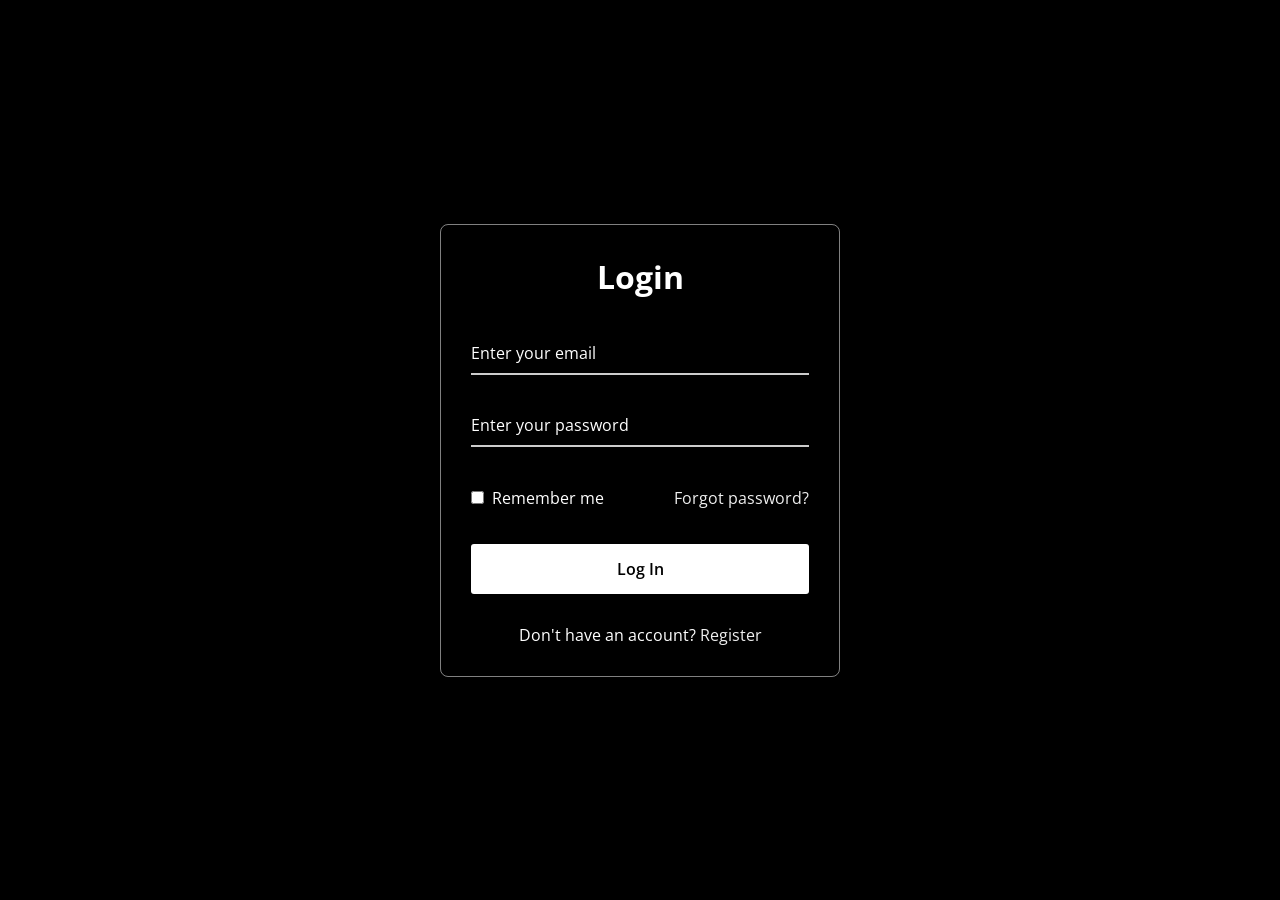
==== login/index.html @ 6afa445b "Add files via upload" ====
<!DOCTYPE html>
<!-- Coding By CodingNepal - www.codingnepalweb.com -->
<html>
<head>
  <meta charset="UTF-8">
  <meta name="viewport" content="width=device-width, initial-scale=1.0">
  <title>Glassmorphism Login Form | CodingNepal</title>
  <link rel="stylesheet" href="style.css">
</head>
<body>
  <div class="wrapper">
    <form action="#">
      <h2>Login</h2>
        <div class="input-field">
        <input type="text" required>
        <label>Enter your email</label>
      </div>
      <div class="input-field">
        <input type="password" required>
        <label>Enter your password</label>
      </div>
      <div class="forget">
        <label for="remember">
          <input type="checkbox" id="remember">
          <p>Remember me</p>
        </label>
        <a href="#">Forgot password?</a>
      </div>
      <button type="submit">Log In</button>
      <div class="register">
        <p>Don't have an account? <a href="#">Register</a></p>
      </div>
    </form>
  </div>
</body>
</html>
---- login/style.css ----
@import url("https://fonts.googleapis.com/css2?family=Open+Sans:wght@200;300;400;500;600;700&display=swap");
* {
  margin: 0;
  padding: 0;
  box-sizing: border-box;
  font-family: "Open Sans", sans-serif;
}
body {
  display: flex;
  align-items: center;
  justify-content: center;
  min-height: 100vh;
  width: 100%;
  padding: 0 10px;
}
body::before {
  content: "";
  position: absolute;
  width: 100%;
  height: 100%;
  background: url("login-hero-bg.jpg"), #000;
  background-position: center;
  background-size: cover;
}
.wrapper {
  width: 400px;
  border-radius: 8px;
  padding: 30px;
  text-align: center;
  border: 1px solid rgba(255, 255, 255, 0.5);
  backdrop-filter: blur(8px);
  -webkit-backdrop-filter: blur(8px);
}
form {
  display: flex;
  flex-direction: column;
}
h2 {
  font-size: 2rem;
  margin-bottom: 20px;
  color: #fff;
}
.input-field {
  position: relative;
  border-bottom: 2px solid #ccc;
  margin: 15px 0;
}
.input-field label {
  position: absolute;
  top: 50%;
  left: 0;
  transform: translateY(-50%);
  color: #fff;
  font-size: 16px;
  pointer-events: none;
  transition: 0.15s ease;
}
.input-field input {
  width: 100%;
  height: 40px;
  background: transparent;
  border: none;
  outline: none;
  font-size: 16px;
  color: #fff;
}
.input-field input:focus~label,
.input-field input:valid~label {
  font-size: 0.8rem;
  top: 10px;
  transform: translateY(-120%);
}
.forget {
  display: flex;
  align-items: center;
  justify-content: space-between;
  margin: 25px 0 35px 0;
  color: #fff;
}
#remember {
  accent-color: #fff;
}
.forget label {
  display: flex;
  align-items: center;
}
.forget label p {
  margin-left: 8px;
}
.wrapper a {
  color: #efefef;
  text-decoration: none;
}
.wrapper a:hover {
  text-decoration: underline;
}
button {
  background: #fff;
  color: #000;
  font-weight: 600;
  border: none;
  padding: 12px 20px;
  cursor: pointer;
  border-radius: 3px;
  font-size: 16px;
  border: 2px solid transparent;
  transition: 0.3s ease;
}
button:hover {
  color: #fff;
  border-color: #fff;
  background: rgba(255, 255, 255, 0.15);
}
.register {
  text-align: center;
  margin-top: 30px;
  color: #fff;
}
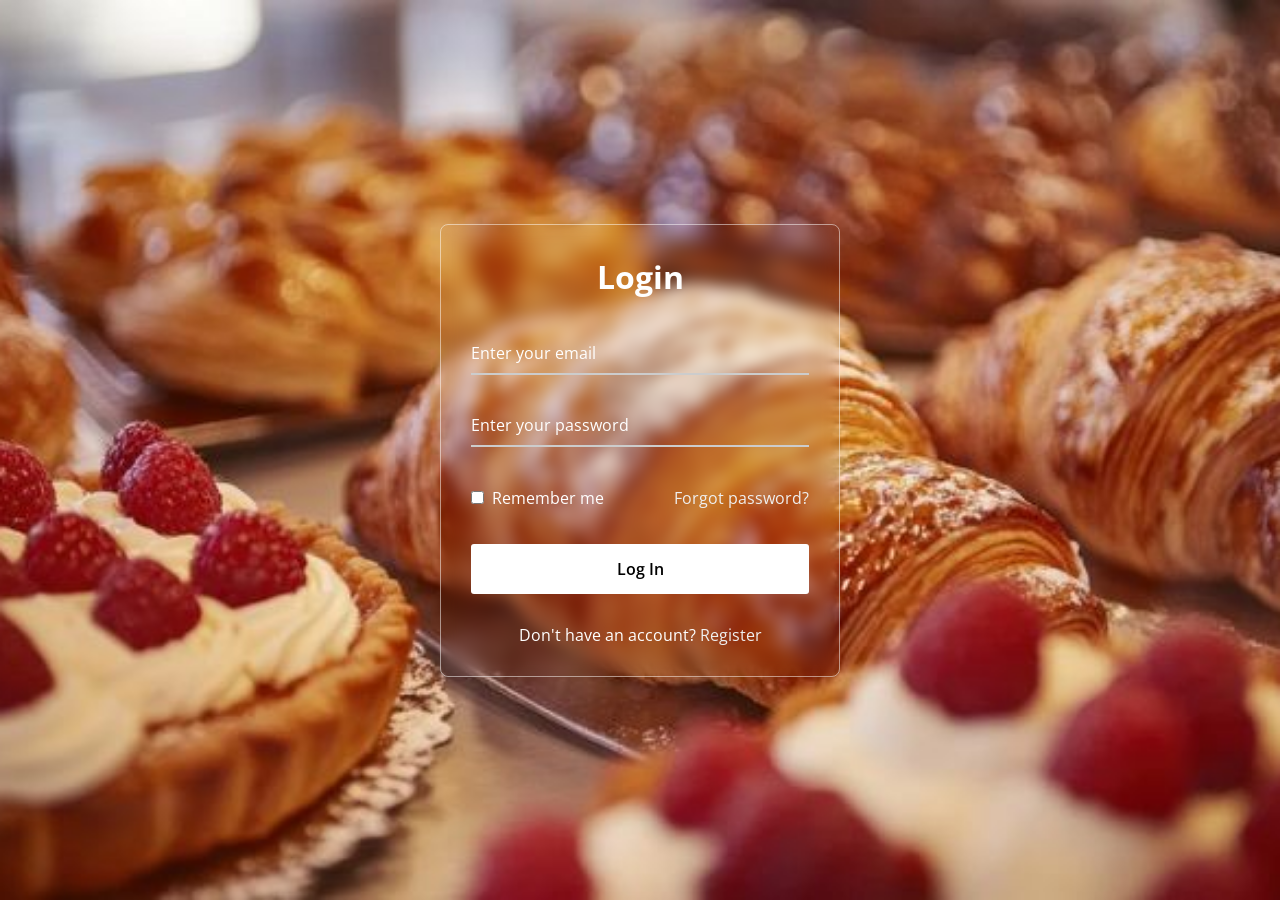
==== commit 0498203d: "Add login redirection script to index.html" ====
--- a/login/index.html
+++ b/login/index.html
@@ -32,5 +32,10 @@
       </div>
     </form>
   </div>
+  <script>
+  function goLogin() {
+    window.location.href = "login/index.html";
+  }
+  </script>
 </body>
-</html>+</html>
--- a/login/style.css
+++ b/login/style.css
@@ -18,7 +18,7 @@
   position: absolute;
   width: 100%;
   height: 100%;
-  background: url("login-hero-bg.jpg"), #000;
+  background: url("bg.jpg");
   background-position: center;
   background-size: cover;
 }
@@ -115,4 +115,4 @@
   text-align: center;
   margin-top: 30px;
   color: #fff;
-}+}
